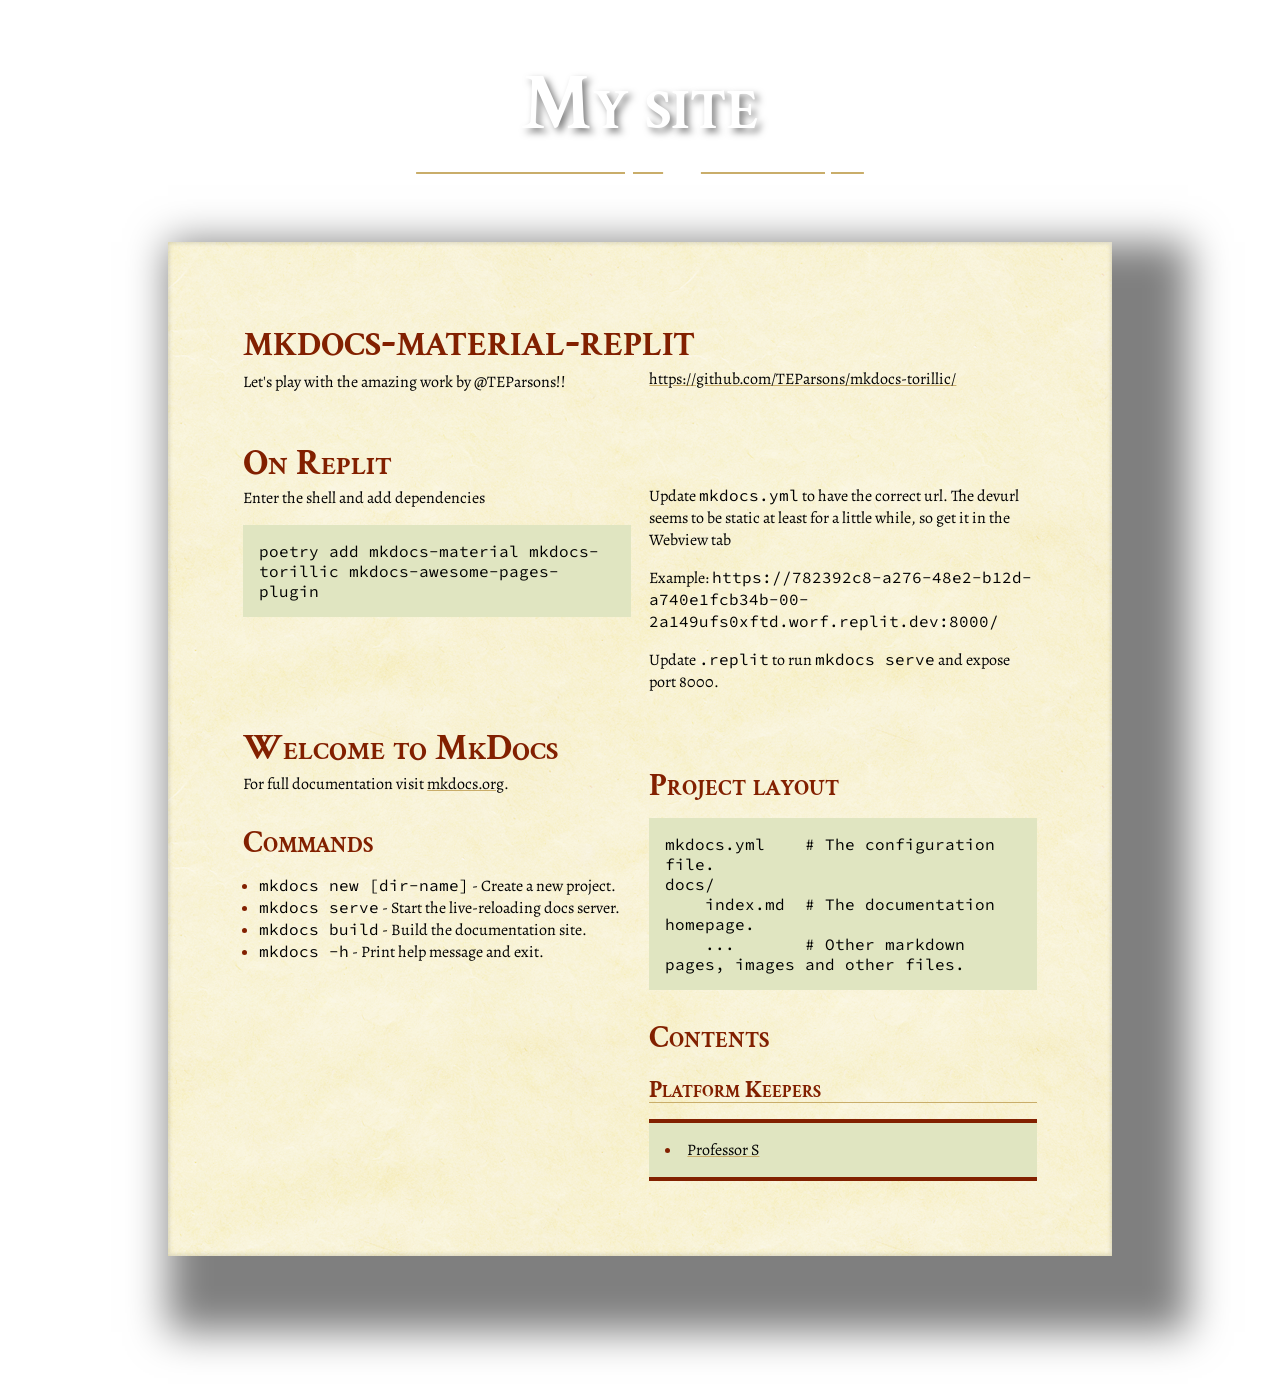
==== index.html @ 72294b7d "Deployed 48d95dd with MkDocs version: 1.6.0" ====
<!DOCTYPE html>
<html>

<head>
  <title>mkdocs-material-replit - My site</title>
  <link href="css/torillic.css" rel="stylesheet">
  <style>
    .torillic-background {
      
    }
  </style>
</head>

<body class="torillic-background">
  <header class="torillic-header">
    <h1>My site</h1>
    <nav>
      
      
      <a class="current" href=".">mkdocs-material-replit</a>
      
      
      
      <a class="" href="Platform%20Keepers/">Platform Keepers</a>
      
      
    </nav>
  </header>
  <main class="torillic-page">
    
    <h1 id="mkdocs-material-replit">mkdocs-material-replit</h1>
<p>Let's play with the amazing work by @TEParsons!!</p>
<p><a href="https://github.com/TEParsons/mkdocs-torillic/">https://github.com/TEParsons/mkdocs-torillic/</a></p>
<h2 id="on-replit">On Replit</h2>
<p>Enter the shell and add dependencies</p>
<pre><code class="language-bash">poetry add mkdocs-material mkdocs-torillic mkdocs-awesome-pages-plugin
</code></pre>
<p>Update <code>mkdocs.yml</code> to have the correct url. The devurl seems to be static at least for a little while, so get it in the Webview tab</p>
<p>Example: <code>https://782392c8-a276-48e2-b12d-a740e1fcb34b-00-2a149ufs0xftd.worf.replit.dev:8000/</code></p>
<p>Update <code>.replit</code> to run <code>mkdocs serve</code> and expose port 8000.</p>
<h2 id="welcome-to-mkdocs">Welcome to MkDocs</h2>
<p>For full documentation visit <a href="https://www.mkdocs.org">mkdocs.org</a>.</p>
<h3 id="commands">Commands</h3>
<ul>
<li><code>mkdocs new [dir-name]</code> - Create a new project.</li>
<li><code>mkdocs serve</code> - Start the live-reloading docs server.</li>
<li><code>mkdocs build</code> - Build the documentation site.</li>
<li><code>mkdocs -h</code> - Print help message and exit.</li>
</ul>
<h3 id="project-layout">Project layout</h3>
<pre><code>mkdocs.yml    # The configuration file.
docs/
    index.md  # The documentation homepage.
    ...       # Other markdown pages, images and other files.
</code></pre>

    
    
    



    

    
        
    



<h3>Contents</h3>






<h4>
    <a href="Platform%20Keepers/">Platform Keepers</a>
</h4>
<blockquote style="break-inside: avoid;">
    
        
    
        
    <li>
        <a href="Platform%20Keepers/dragon/">Professor S</a>
    </li>
        
    
</blockquote>


    
    
    
    
    
  </main>
  <script src="search/main.js"></script>
</body>

</html>
---- css/torillic.css ----
@import url("torillic/torillic.css");

body {
    padding: 0;
    margin: 0;
}

.torillic-background {
    padding: 4rem;
}

.torillic-backlink {
    position: absolute;
    top: 1cm;
    left: 2cm;
    text-decoration: none;
    opacity: 20%;
}
.torillic-backlink:hover {
    color: var(--red);
    opacity: 100%;
}

.torillic-header nav {
    display: flex;
    flex-direction: row;
    flex-wrap: wrap;
    justify-content: center;
    gap: 1rem 1cm;
    font-family: var(--head);
    font-size: 1.5rem;
    width: 21cm;
}
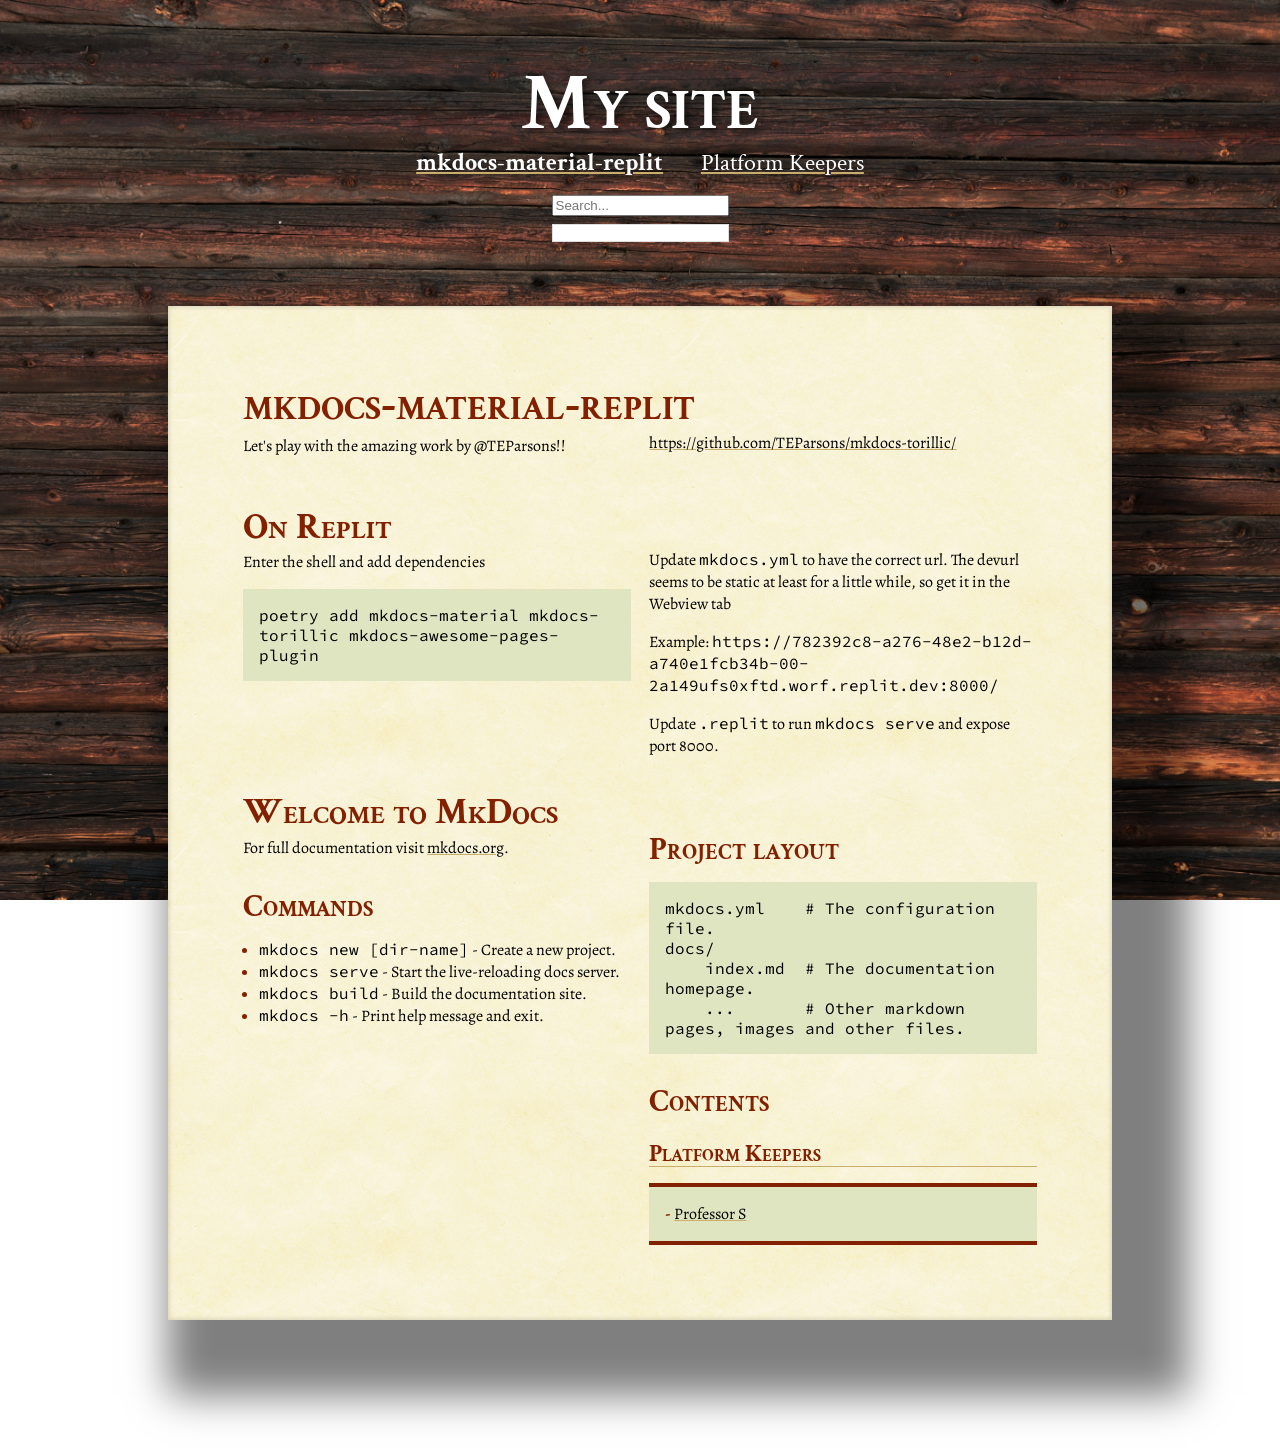
==== commit 11bcab27: "Deployed f96e3d4 with MkDocs version: 1.6.1" ====
--- a/index.html
+++ b/index.html
@@ -2,13 +2,26 @@
 <html>
 
 <head>
+  <meta charset="utf-8">
   <title>mkdocs-material-replit - My site</title>
+  <link rel="icon" type="image/x-icon" href="css/logo.png">
   <link href="css/torillic.css" rel="stylesheet">
+  <link href="overrides/search.css" rel="stylesheet">
   <style>
     .torillic-background {
       
     }
   </style>
+  <script>
+    function toggleSpoiler(element) {
+      // add/remove "hidden" class
+      if (element.classList.contains("hidden")) {
+        element.classList.remove("hidden");
+      } else {
+        element.classList.add("hidden");
+      }
+    }
+  </script>
 </head>
 
 <body class="torillic-background">
@@ -25,6 +38,12 @@
       
       
     </nav>
+    
+    <div class="search-container">
+      <input type="search" id="mkdocs-search-query" placeholder="Search..." title="Type search term here">
+      <div id="mkdocs-search-results" data-no-results-text="No results found"></div>
+    </div>
+    
   </header>
   <main class="torillic-page">
     
@@ -78,12 +97,22 @@
 <h4>
     <a href="Platform%20Keepers/">Platform Keepers</a>
 </h4>
-<blockquote style="break-inside: avoid;">
+<blockquote class=torillic-toc>
     
+        
+        
+        
+        
+        
         
     
         
-    <li>
+        
+        
+        
+        
+        
+    <li class="torillic-toc-page">
         <a href="Platform%20Keepers/dragon/">Professor S</a>
     </li>
         
--- a/css/torillic.css
+++ b/css/torillic.css
@@ -1,8 +1,34 @@
 @import url("torillic/torillic.css");
+@import url("ipa.css");
+@import url("statblock.css");
+@import url("spoiler.css");
+
 
 body {
     padding: 0;
     margin: 0;
+}
+
+blockquote.torillic-toc {
+    display: flex;
+    flex-direction: column;
+    break-inside: avoid;
+}
+
+li.torillic-toc-section {
+    order: 1;
+}
+li.torillic-toc-section::marker {
+    content: ">";
+    font-weight: bold;
+}
+
+li.torillic-toc-page {
+    order: 2
+}
+li.torillic-toc-page::marker {
+    content: "-";
+    font-weight: bold;
 }
 
 .torillic-background {
@@ -21,13 +47,12 @@
     opacity: 100%;
 }
 
-.torillic-header nav {
-    display: flex;
-    flex-direction: row;
-    flex-wrap: wrap;
-    justify-content: center;
-    gap: 1rem 1cm;
-    font-family: var(--head);
-    font-size: 1.5rem;
-    width: 21cm;
+
+@media print {
+    .torillic-backlink {
+        display: none;
+    }
+    .torillic-header {
+        display: none;
+    }
 }
--- a/overrides/search.css
+++ b/overrides/search.css
@@ -0,0 +1,11 @@
+.search-container {
+  margin-top: 1rem;
+}
+#mkdocs-search-results {
+  background: white;
+  padding: 0.5rem;
+  margin-top: 0.5rem;
+  border: 1px solid #ddd;
+  max-height: 300px;
+  overflow-y: auto;
+}
